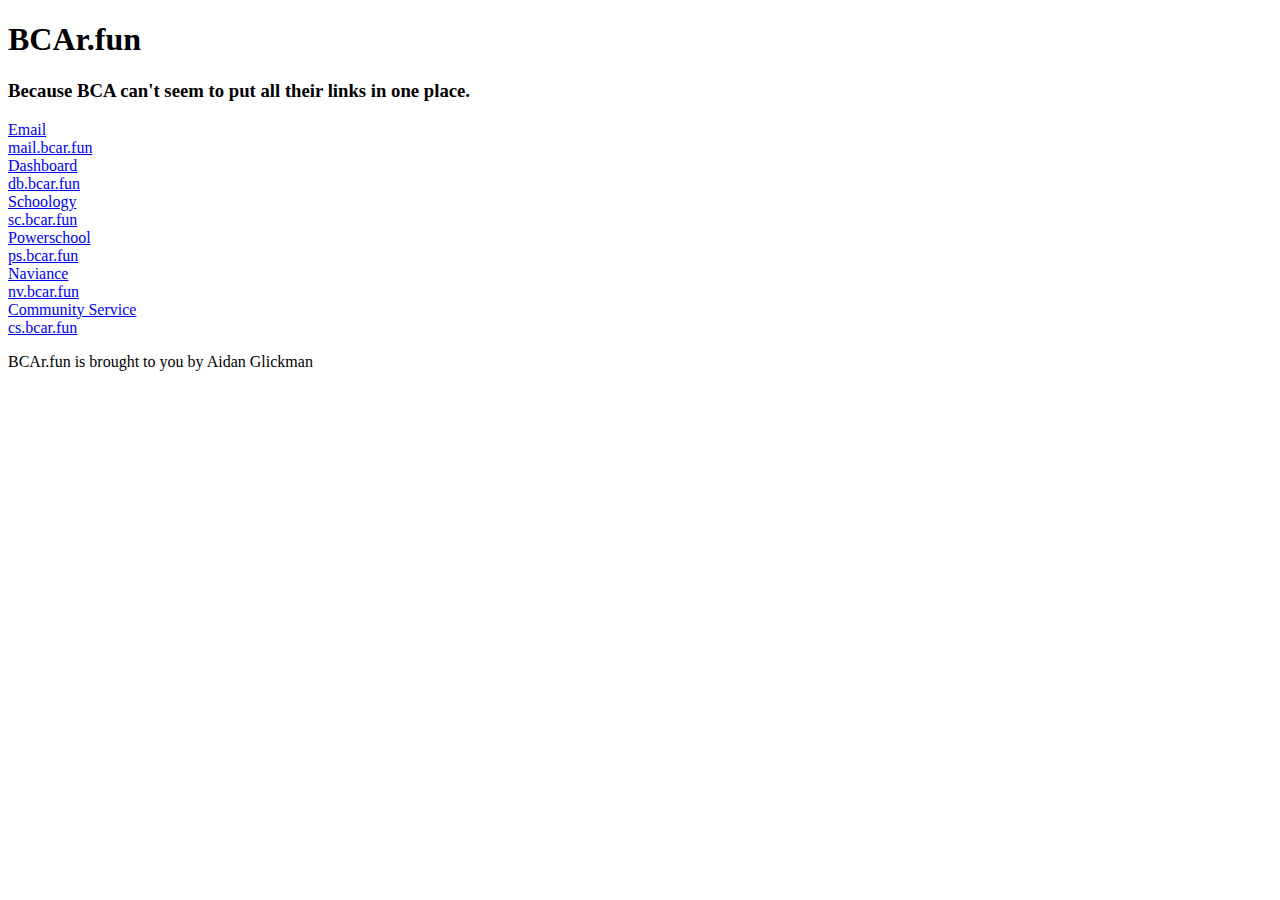
==== index.html @ 5acf4cbd "Add name" ====
<!DOCTYPE html>
<html>
<head>
	<title>BCAr.fun Link Bank</title>
	<link rel="stylesheet" href="https://stackpath.bootstrapcdn.com/bootstrap/4.1.3/css/bootstrap.min.css" integrity="sha384-MCw98/SFnGE8fJT3GXwEOngsV7Zt27NXFoaoApmYm81iuXoPkFOJwJ8ERdknLPMO" crossorigin="anonymous">
	<link rel="stylesheet" href="https://use.fontawesome.com/releases/v5.3.1/css/all.css" integrity="sha384-mzrmE5qonljUremFsqc01SB46JvROS7bZs3IO2EmfFsd15uHvIt+Y8vEf7N7fWAU" crossorigin="anonymous">
	<link href="https://fonts.googleapis.com/css?family=Open+Sans" rel="stylesheet">
	<link rel="stylesheet" type="text/css" href="styles.css">
</head>
<body>
		<h1>BCAr.fun</h1>
		<h3>Because BCA can't seem to put all their links in one place.</h3>
		<div class="row">
			<a href="http://mail.bcar.fun">
				<div class="card">
				  <div class="card-header">Email</div>
				  <div class="card-main">
				    <i class="far fa-envelope"></i>
				    <div class="main-description">mail.bcar.fun</div>
				  </div>
				</div>
			</a>
			<a href="http://db.bcar.fun">
				<div class="card">
				  <div class="card-header">Dashboard</div>
				  <div class="card-main">
				    <i class="fab fa-elementor"></i>
				    <div class="main-description">db.bcar.fun</div>
				  </div>
				</div>
			</a>
			<a href="http://sc.bcar.fun">
				<div class="card">
				  <div class="card-header">Schoology</div>
				  <div class="card-main">
				    <i class="fas fa-school"></i>
				    <div class="main-description">sc.bcar.fun</div>
				  </div>
				</div>
			</a>
			<a href="http://ps.bcar.fun">
				<div class="card">
				  <div class="card-header">Powerschool</div>
				  <div class="card-main">
				    <i class="fas fa-graduation-cap"></i>
				    <div class="main-description">ps.bcar.fun</div>
				  </div>
				</div>
			</a>
			<a href="http://nv.bcar.fun">
				<div class="card">
				  <div class="card-header">Naviance</div>
				  <div class="card-main">
				    <i class="far fa-compass"></i>
				    <div class="main-description">nv.bcar.fun</div>
				  </div>
				</div>
			</a>
			<a href="http://cs.bcar.fun">
				<div class="card">
				  <div class="card-header">Community Service</div>
				  <div class="card-main">
				    <i class="fas fa-people-carry"></i>
				    <div class="main-description">cs.bcar.fun</div>
				  </div>
				</div>
			</a>
		</div>
		<p>BCAr.fun is brought to you by Aidan Glickman</p>
</body>
</html>
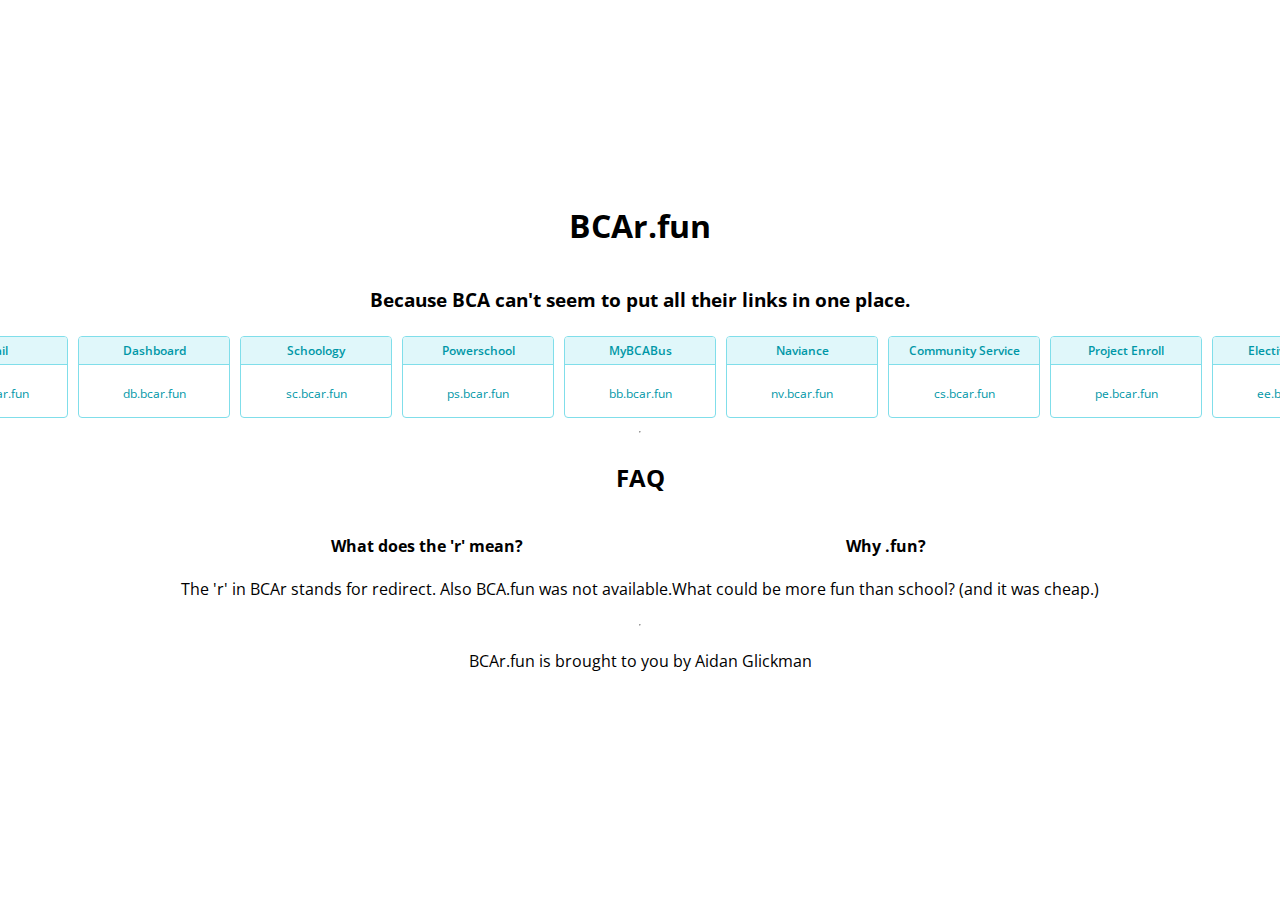
==== commit 771e9281: "Add FAQ" ====
--- a/index.html
+++ b/index.html
@@ -1,6 +1,24 @@
 <!DOCTYPE html>
 <html>
 <head>
+	<!-- Global site tag (gtag.js) - Google Analytics -->
+	<script async src="https://www.googletagmanager.com/gtag/js?id=UA-125053802-1"></script>
+	<script>
+	  window.dataLayer = window.dataLayer || [];
+	  function gtag(){dataLayer.push(arguments);}
+	  gtag('js', new Date());
+
+	  gtag('config', 'UA-125053802-1');
+	</script>
+	<script async src="//pagead2.googlesyndication.com/pagead/js/adsbygoogle.js"></script>
+	<script>	
+	  (adsbygoogle = window.adsbygoogle || []).push({
+	    google_ad_client: "ca-pub-7206298329370838",
+	    enable_page_level_ads: true
+	  });
+	</script>
+	<link rel="icon" type="image/x-icon" href="favicon.ico" />
+
 	<title>BCAr.fun Link Bank</title>
 	<link rel="stylesheet" href="https://stackpath.bootstrapcdn.com/bootstrap/4.1.3/css/bootstrap.min.css" integrity="sha384-MCw98/SFnGE8fJT3GXwEOngsV7Zt27NXFoaoApmYm81iuXoPkFOJwJ8ERdknLPMO" crossorigin="anonymous">
 	<link rel="stylesheet" href="https://use.fontawesome.com/releases/v5.3.1/css/all.css" integrity="sha384-mzrmE5qonljUremFsqc01SB46JvROS7bZs3IO2EmfFsd15uHvIt+Y8vEf7N7fWAU" crossorigin="anonymous">
@@ -15,7 +33,7 @@
 				<div class="card">
 				  <div class="card-header">Email</div>
 				  <div class="card-main">
-				    <i class="far fa-envelope"></i>
+				    <i class="fas fa-envelope"></i>
 				    <div class="main-description">mail.bcar.fun</div>
 				  </div>
 				</div>
@@ -47,6 +65,15 @@
 				  </div>
 				</div>
 			</a>
+			<a href="http://bb.bcar.fun">
+				<div class="card">
+				  <div class="card-header">MyBCABus</div>
+				  <div class="card-main">
+				    <i class="fas fa-bus"></i>
+				    <div class="main-description">bb.bcar.fun</div>
+				  </div>
+				</div>
+			</a>
 			<a href="http://nv.bcar.fun">
 				<div class="card">
 				  <div class="card-header">Naviance</div>
@@ -65,7 +92,38 @@
 				  </div>
 				</div>
 			</a>
+			<a href="http://pe.bcar.fun">
+				<div class="card">
+				  <div class="card-header">Project Enroll</div>
+				  <div class="card-main">
+				    <i class="fas fa-pencil-ruler"></i>
+				    <div class="main-description">pe.bcar.fun</div>
+				  </div>
+				</div>
+			</a>
+			<a href="http://ee.bcar.fun">
+				<div class="card">
+				  <div class="card-header">Elective Enroll</div>
+				  <div class="card-main">
+				    <i class="fas fa-edit"></i>
+				    <div class="main-description">ee.bcar.fun</div>
+				  </div>
+				</div>
+			</a>
 		</div>
+		<hr>
+		<h2>FAQ</h2>
+		<div class="row">
+			<div class="col-12 col-md-6 center faq">
+				<h4>What does the 'r' mean?</h4>
+				<p>The 'r' in BCAr stands for redirect. Also BCA.fun was not available.</p>
+			</div>	
+			<div class="col-12 col-md-6 center faq">
+				<h4>Why .fun?</h4>
+				<p>What could be more fun than school? (and it was cheap.)</p>
+			</div>	
+		</div>
+		<hr>
 		<p>BCAr.fun is brought to you by Aidan Glickman</p>
 </body>
 </html>--- a/styles.css
+++ b/styles.css
@@ -0,0 +1,69 @@
+body {
+  font-family: 'Open Sans', sans-serif;
+  min-height: 95vh;
+
+  display: flex;
+  flex-direction: column;
+  align-items: center;
+  justify-content: center;
+}
+
+a {
+	text-decoration: none;
+}
+
+a:hover{
+	text-decoration: underline;
+	text-decoration-color: #0097A7;
+}
+
+.center{
+  text-align: center;
+}
+
+.row {
+  display: flex;
+  justify-content: center;
+  align-items: center;
+  padding: 0 10vw;
+}
+
+.card {
+  width: 150px;                 /* Set width of cards */
+  display: flex;                /* Children use Flexbox */
+  flex-direction: column;       /* Rotate Axis */
+  border: 1px solid #80DEEA;    /* Set up Border */
+  border-radius: 4px;           /* Slightly Curve edges */
+  overflow: hidden;             /* Fixes the corners */
+  margin: 5px;                  /* Add space between cards */
+}
+
+.card-header {
+  color: #0097A7;
+  text-align: center;
+  font-size: 12px;
+  font-weight: 600;
+  border-bottom: 1px solid #80DEEA;
+  background-color: #E0F7FA;
+  padding: 5px 10px;
+}
+
+.card-main {
+  display: flex;              /* Children use Flexbox */
+  flex-direction: column;     /* Rotate Axis to Vertical */
+  justify-content: center;    /* Group Children in Center */
+  align-items: center;        /* Group Children in Center (on cross axis) */
+  padding: 15px 0;            /* Add padding to the top/bottom */
+}
+
+i {
+  font-size: 36px;
+  color: #0097A7;
+  margin-bottom: 5px;
+}
+
+.main-description {
+  color: #0097A7;
+  font-size: 12px;
+  text-align: center;
+}
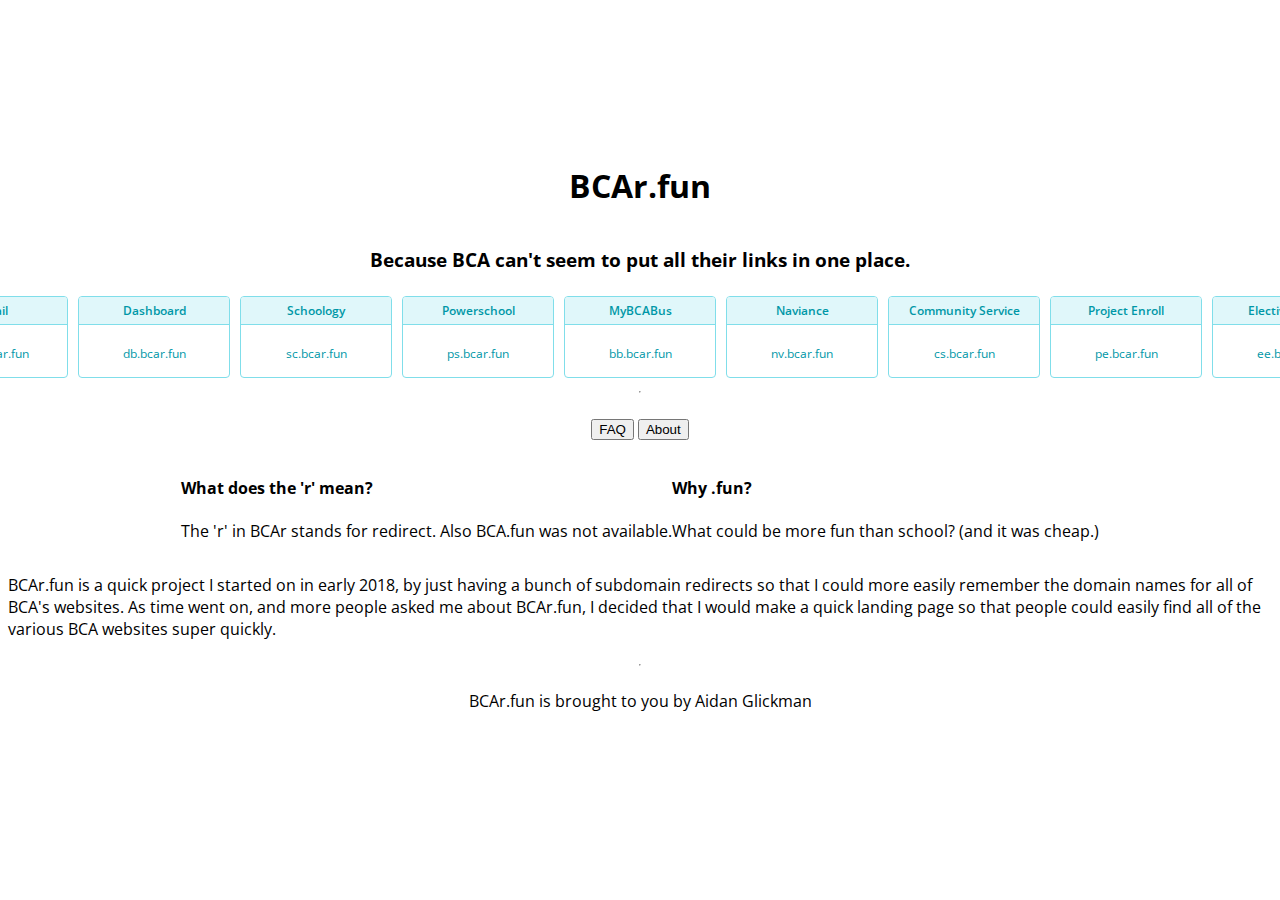
==== commit 30d6529e: "Move FAQ to collapsible and add About" ====
--- a/index.html
+++ b/index.html
@@ -30,7 +30,7 @@
 		<h3>Because BCA can't seem to put all their links in one place.</h3>
 		<div class="row">
 			<a href="http://mail.bcar.fun">
-				<div class="card">
+				<div class="custcard">
 				  <div class="card-header">Email</div>
 				  <div class="card-main">
 				    <i class="fas fa-envelope"></i>
@@ -39,7 +39,7 @@
 				</div>
 			</a>
 			<a href="http://db.bcar.fun">
-				<div class="card">
+				<div class="custcard">
 				  <div class="card-header">Dashboard</div>
 				  <div class="card-main">
 				    <i class="fab fa-elementor"></i>
@@ -48,7 +48,7 @@
 				</div>
 			</a>
 			<a href="http://sc.bcar.fun">
-				<div class="card">
+				<div class="custcard">
 				  <div class="card-header">Schoology</div>
 				  <div class="card-main">
 				    <i class="fas fa-school"></i>
@@ -57,7 +57,7 @@
 				</div>
 			</a>
 			<a href="http://ps.bcar.fun">
-				<div class="card">
+				<div class="custcard">
 				  <div class="card-header">Powerschool</div>
 				  <div class="card-main">
 				    <i class="fas fa-graduation-cap"></i>
@@ -66,7 +66,7 @@
 				</div>
 			</a>
 			<a href="http://bb.bcar.fun">
-				<div class="card">
+				<div class="custcard">
 				  <div class="card-header">MyBCABus</div>
 				  <div class="card-main">
 				    <i class="fas fa-bus"></i>
@@ -75,7 +75,7 @@
 				</div>
 			</a>
 			<a href="http://nv.bcar.fun">
-				<div class="card">
+				<div class="custcard">
 				  <div class="card-header">Naviance</div>
 				  <div class="card-main">
 				    <i class="far fa-compass"></i>
@@ -84,7 +84,7 @@
 				</div>
 			</a>
 			<a href="http://cs.bcar.fun">
-				<div class="card">
+				<div class="custcard">
 				  <div class="card-header">Community Service</div>
 				  <div class="card-main">
 				    <i class="fas fa-people-carry"></i>
@@ -93,7 +93,7 @@
 				</div>
 			</a>
 			<a href="http://pe.bcar.fun">
-				<div class="card">
+				<div class="custcard">
 				  <div class="card-header">Project Enroll</div>
 				  <div class="card-main">
 				    <i class="fas fa-pencil-ruler"></i>
@@ -102,7 +102,7 @@
 				</div>
 			</a>
 			<a href="http://ee.bcar.fun">
-				<div class="card">
+				<div class="custcard">
 				  <div class="card-header">Elective Enroll</div>
 				  <div class="card-main">
 				    <i class="fas fa-edit"></i>
@@ -112,18 +112,46 @@
 			</a>
 		</div>
 		<hr>
-		<h2>FAQ</h2>
+		<p>
+  			<button class="btn btn-primary" type="button" data-toggle="collapse" data-target=".faq" aria-expanded="false" aria-controls="why r">
+  				FAQ
+  			</button>
+  			<button class="btn btn-primary" type="button" data-toggle="collapse" data-target="#about" aria-expanded="false" aria-controls="about">
+    			About
+  			</button>
+		</p>
 		<div class="row">
-			<div class="col-12 col-md-6 center faq">
-				<h4>What does the 'r' mean?</h4>
-				<p>The 'r' in BCAr stands for redirect. Also BCA.fun was not available.</p>
-			</div>	
-			<div class="col-12 col-md-6 center faq">
-				<h4>Why .fun?</h4>
-				<p>What could be more fun than school? (and it was cheap.)</p>
-			</div>	
+		  <div class="col-12 col-md-6">
+		    <div class="collapse faq" id="r">
+		      <div class="card card-body">
+		        <h4>What does the 'r' mean?</h4>
+		        <p>The 'r' in BCAr stands for redirect. Also BCA.fun was not available.</p>
+		      </div>
+		    </div>
+		  </div>
+		  <div class="col-12 col-md-6">
+		    <div class="collapse faq" id="r">
+		      <div class="card card-body">
+		        <h4>Why .fun?</h4>
+		        <p>What could be more fun than school? (and it was cheap.)</p>
+		      </div>
+		    </div>
+		  </div>
+		</div>
+		<div class="collapse" id="about">
+			<div class="container">
+	  			<div class="card card-body">
+	  				<p>
+	    				BCAr.fun is a quick project I started on in early 2018, by just having a bunch of subdomain redirects so that I could more easily remember the domain names for all of BCA's websites. As time went on, and more people asked me about BCAr.fun, I decided that I would make a quick landing page so that people could easily find all of the various BCA websites super quickly.
+	    			</p>
+				</div>
+			</div>
 		</div>
 		<hr>
 		<p>BCAr.fun is brought to you by Aidan Glickman</p>
+
+	<script src="https://code.jquery.com/jquery-3.3.1.slim.min.js" integrity="sha384-q8i/X+965DzO0rT7abK41JStQIAqVgRVzpbzo5smXKp4YfRvH+8abtTE1Pi6jizo" crossorigin="anonymous"></script>
+	<script src="https://cdnjs.cloudflare.com/ajax/libs/popper.js/1.14.3/umd/popper.min.js" integrity="sha384-ZMP7rVo3mIykV+2+9J3UJ46jBk0WLaUAdn689aCwoqbBJiSnjAK/l8WvCWPIPm49" crossorigin="anonymous"></script>
+	<script src="https://stackpath.bootstrapcdn.com/bootstrap/4.1.3/js/bootstrap.min.js" integrity="sha384-ChfqqxuZUCnJSK3+MXmPNIyE6ZbWh2IMqE241rYiqJxyMiZ6OW/JmZQ5stwEULTy" crossorigin="anonymous"></script>
 </body>
 </html>--- a/styles.css
+++ b/styles.css
@@ -28,7 +28,7 @@
   padding: 0 10vw;
 }
 
-.card {
+.custcard {
   width: 150px;                 /* Set width of cards */
   display: flex;                /* Children use Flexbox */
   flex-direction: column;       /* Rotate Axis */
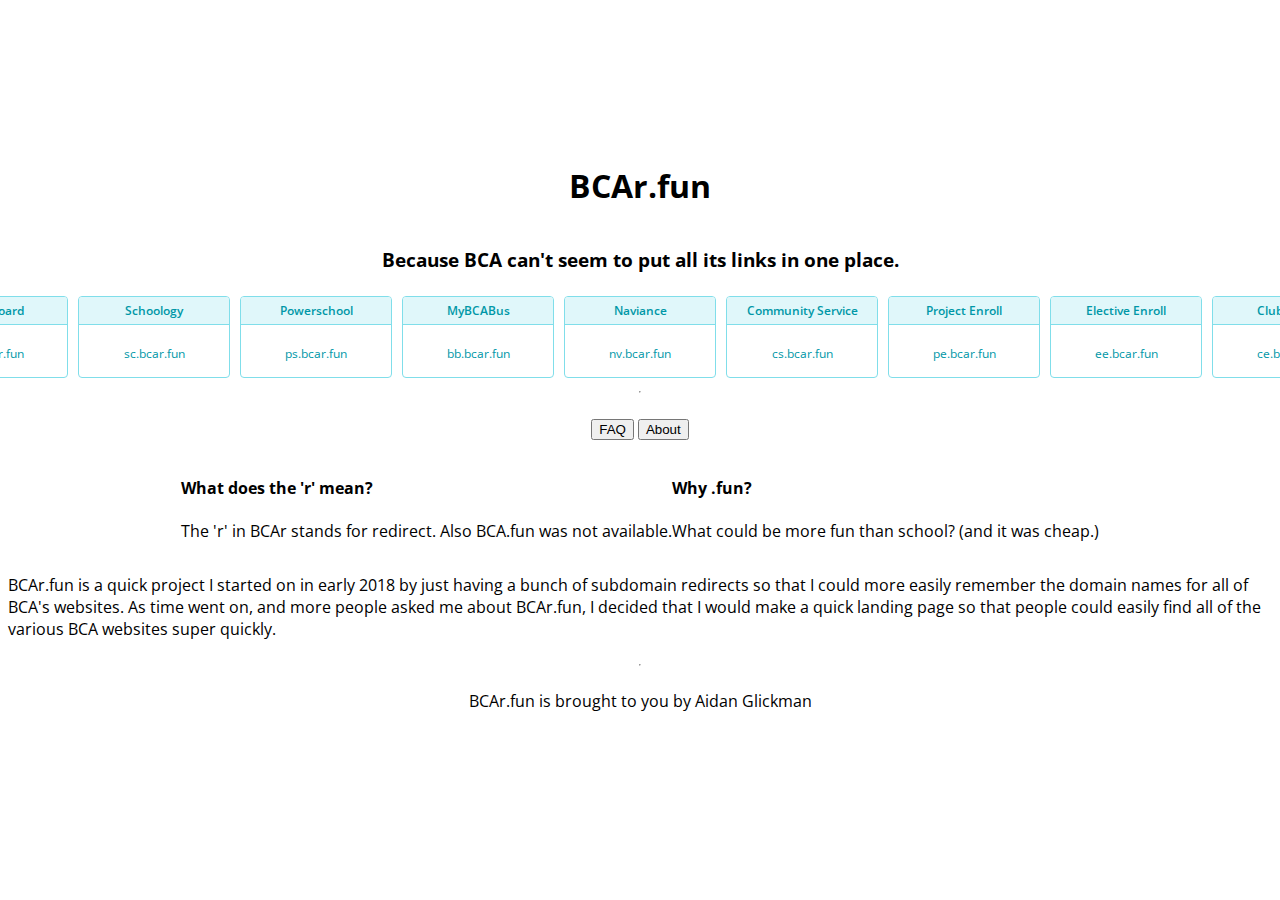
==== commit 08980e2f: "add clubs signup" ====
--- a/index.html
+++ b/index.html
@@ -27,7 +27,7 @@
 </head>
 <body>
 		<h1>BCAr.fun</h1>
-		<h3>Because BCA can't seem to put all their links in one place.</h3>
+		<h3>Because BCA can't seem to put all its links in one place.</h3>
 		<div class="row">
 			<a href="http://mail.bcar.fun">
 				<div class="custcard">
@@ -110,6 +110,24 @@
 				  </div>
 				</div>
 			</a>
+			<a href="http://ce.bcar.fun">
+				<div class="custcard">
+				  <div class="card-header">Club Enroll</div>
+				  <div class="card-main">
+				    <i class="fas fa-users"></i>
+				    <div class="main-description">ce.bcar.fun</div>
+				  </div>
+				</div>
+			</a>
+			<a href="http://gc.bcar.fun">
+				<div class="custcard">
+				  <div class="card-header">Guidance Signup</div>
+				  <div class="card-main">
+				    <i class="fas fa-hands-helping"></i>
+				    <div class="main-description">gc.bcar.fun</div>
+				  </div>
+				</div>
+			</a>
 		</div>
 		<hr>
 		<p>
@@ -142,7 +160,7 @@
 			<div class="container">
 	  			<div class="card card-body">
 	  				<p>
-	    				BCAr.fun is a quick project I started on in early 2018, by just having a bunch of subdomain redirects so that I could more easily remember the domain names for all of BCA's websites. As time went on, and more people asked me about BCAr.fun, I decided that I would make a quick landing page so that people could easily find all of the various BCA websites super quickly.
+	    				BCAr.fun is a quick project I started on in early 2018 by just having a bunch of subdomain redirects so that I could more easily remember the domain names for all of BCA's websites. As time went on, and more people asked me about BCAr.fun, I decided that I would make a quick landing page so that people could easily find all of the various BCA websites super quickly.
 	    			</p>
 				</div>
 			</div>
